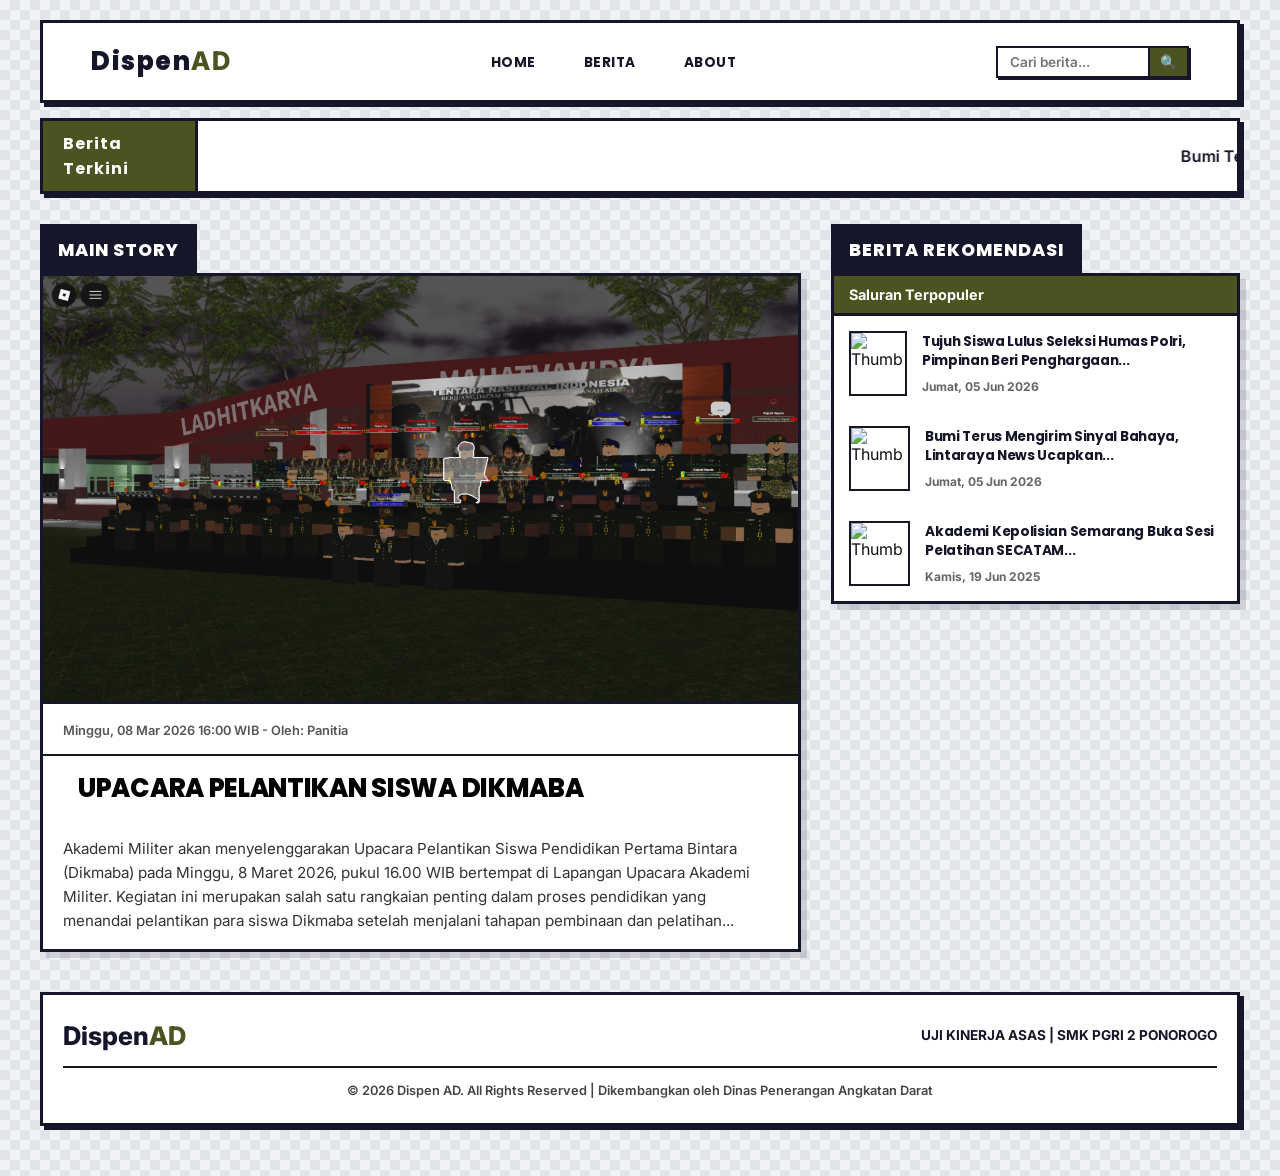
==== index.html @ 53e537a4 "Add files via upload" ====
<!DOCTYPE html>
<html lang="id">
<head>
    <meta charset="UTF-8">
    <meta name="viewport" content="width=device-width, initial-scale=1.0">
    <title>Saluran Berita - DispenAD News</title>
    <link rel="stylesheet" href="style.css">
</head>
<body>
<header>
        <div class="logo">Dispen<span>AD</span></div>
        <nav>
            <ul>
                <li><a href="index.html">HOME</a></li>
                <li><a href="berita.html">BERITA</a></li>
                <li><a href="about.html">ABOUT</a></li>
            </ul>
        </nav>

        <form class="search-box" action="#" method="GET">
            <input type="text" placeholder="Cari berita..." name="search" required>
            <button type="submit">🔍</button>
        </form>
    </header>

    <div class="ticker-wrapper">
        <div class="ticker-title">Berita Terkini</div>
        <marquee class="ticker-text">Bumi Terus Mengirim Sinyal Bahaya, Lintaraya News Ucapkan Duka Cita Mendalam untuk Korban Bencana Alam | Akademi Kepolisian Semarang Buka Sesi Pelatihan SECATAM</marquee>
    </div>

    <main class="news-container">
        
        <!-- MAIN STORY -->
        <section class="main-story">
            <div class="section-title">Main Story</div>
            
            <div class="story-table-container">
                <!-- ID diatur ke 'dikmaba' agar saat diklik, halaman detail menampilkan berita dikmaba -->
                <a href="berita.html?id=dikmaba" style="text-decoration: none; color: inherit; display: block;">
                    <div class="img-container-box">
                        <img src="img/Roblox_5_29_2026_8_17_09_PM.webp" alt="Main Story Image" style="width: 100%; display: block;">
                    </div>
                    
                    <div class="text-row-cell">
                        <span class="story-meta">Minggu, 08 Mar 2026 16:00 WIB - Oleh: Panitia</span>
                    </div>
                    
                    <div class="text-row-cell">
                        <h1 style="color: #030303; margin-left: 15px;" class="story-title">UPACARA PELANTIKAN SISWA DIKMABA</h1>
                    </div>
                </a>
                
                <div class="text-row-cell">
                    <p>Akademi Militer akan menyelenggarakan Upacara Pelantikan Siswa Pendidikan Pertama Bintara (Dikmaba) pada Minggu, 8 Maret 2026, pukul 16.00 WIB bertempat di Lapangan Upacara Akademi Militer. Kegiatan ini merupakan salah satu rangkaian penting dalam proses pendidikan yang menandai pelantikan para siswa Dikmaba setelah menjalani tahapan pembinaan dan pelatihan...</p>
                </div>
            </div>
        </section>

        <!-- SIDEBAR REKOMENDASI -->
        <aside class="sidebar-news">
            <div class="section-title">Berita Rekomendasi</div>
            
            <div class="sidebar-table-grid">
                <div class="sidebar-sub-header">Saluran Terpopuler</div>
                
                <!-- Link diarahkan menggunakan parameter ID yang sesuai dengan database script.js -->
                <a href="berita.html?id=polri" style="text-decoration: none; color: inherit;">
                    <div class="rec-item-cell">
                        <img src="https://picsum.photos/100/60?random=1" alt="Thumb">
                        <div class="rec-content">
                            <h4>Tujuh Siswa Lulus Seleksi Humas Polri, Pimpinan Beri Penghargaan...</h4>
                            <span>Jumat, 05 Jun 2026</span>
                        </div>
                    </div>
                </a>

                <a href="berita.html?id=bencana" style="text-decoration: none; color: inherit;">
                    <div class="rec-item-cell">
                        <img src="https://picsum.photos/100/60?random=2" alt="Thumb">
                        <div class="rec-content">
                            <h4>Bumi Terus Mengirim Sinyal Bahaya, Lintaraya News Ucapkan...</h4>
                            <span>Jumat, 05 Jun 2026</span>
                        </div>
                    </div>
                </a>

                <a href="berita.html?id=akpol" style="text-decoration: none; color: inherit;">
                    <div class="rec-item-cell">
                        <img src="https://picsum.photos/100/60?random=3" alt="Thumb">
                        <div class="rec-content">
                            <h4>Akademi Kepolisian Semarang Buka Sesi Pelatihan SECATAM...</h4>
                            <span>Kamis, 19 Jun 2025</span>
                        </div>
                    </div>
                </a>
            </div>
        </aside>

    </main>

    <footer>
        <div class="footer-container">
            <div class="footer-logo">Dispen<span>AD</span></div>
            <div class="footer-info">UJI KINERJA ASAS | SMK PGRI 2 PONOROGO</div>
        </div>
        <div class="footer-bottom">
           <p>&copy; 2026 Dispen AD. All Rights Reserved | Dikembangkan oleh Dinas Penerangan Angkatan Darat</p>
        </div>
    </footer>

    <!-- Script Fitur Pencarian di Halaman Utama -->
    <script>
        document.querySelector('.search-box').addEventListener('submit', function(e) {
            e.preventDefault();
            let kataKunci = this.querySelector('input').value.toLowerCase();
            let mainStory = document.querySelector('.main-story');
            let sidebarItems = document.querySelectorAll('.rec-item-cell');
            let ditemukan = false;

            if(mainStory.textContent.toLowerCase().includes(kataKunci)) {
                mainStory.style.display = '';
                ditemukan = true;
            } else {
                mainStory.style.display = 'none';
            }

            sidebarItems.forEach(function(item) {
                if(item.textContent.toLowerCase().includes(kataKunci)) {
                    item.closest('a').style.display = '';
                    ditemukan = true;
                } else {
                    item.closest('a').style.display = 'none';
                }
            });

            if (!ditemukan) {
                alert('Informasi yang kamu cari tidak ditemukan!');
            }
        });
    </script>
</body>
</html>
---- style.css ----
@import url('https://fonts.googleapis.com/css2?family=Inter:wght@400;500;600&family=Poppins:wght@700;800;900&display=swap');

* {
    margin: 0;
    padding: 0;
    box-sizing: border-box;
    font-family: 'Inter', sans-serif; 
}

body {
    background-color: #f0f2f5;
    background-image: 
        linear-gradient(45deg, #e1e4e8 25%, transparent 25%), 
        linear-gradient(-45deg, #e1e4e8 25%, transparent 25%), 
        linear-gradient(45deg, transparent 75%, #e1e4e8 75%), 
        linear-gradient(-45deg, transparent 75%, #e1e4e8 75%);
    background-size: 20px 20px;
    background-position: 0 0, 0 10px, 10px -10px, -10px 0px;
    color: #111111;
    padding-bottom: 50px;
}

header h2, .logo, .section-title, .story-title, .rec-content h4, .ticker-title {
    font-family: 'Poppins', sans-serif;
    letter-spacing: -0.3px;
}

header {
    background: #ffffff;
    padding: 1.2rem 3rem;
    display: flex;
    justify-content: space-between;
    align-items: center;
    border: 3px solid #16162a;
    max-width: 1200px;
    margin: 20px auto 0 auto;
    box-shadow: 4px 4px 0px #16162a;
}

.logo {
    font-size: 1.6rem;
    font-weight: 800;
    letter-spacing: 1.5px;
    color: #16162a;
}

.logo span {
    color: #4B5320;
}

nav ul {
    display: flex;
    list-style: none;
    gap: 20px;
}

nav a {
    color: #16162a;
    text-decoration: none;
    font-family: 'Poppins', sans-serif;
    font-weight: 700;
    font-size: 0.85rem;
    letter-spacing: 0.5px;
    text-transform: uppercase;
    padding: 6px 12px;
    border: 2px solid transparent;
    transition: all 0.2s ease;
}

nav a:hover {
    background: #4B5320;
    color: #ffffff;
    border: 2px solid #16162a;
    box-shadow: 2px 2px 0px #16162a;
}

.ticker-wrapper {
    background: #ffffff;
    display: flex;
    align-items: center;
    border: 3px solid #16162a;
    max-width: 1200px;
    margin: 15px auto 0 auto;
    box-shadow: 4px 4px 0px #16162a;
}

.ticker-title {
    background: #4B5320;
    color: white;
    padding: 10px 20px;
    font-weight: bold;
    letter-spacing: 1px;
    border-right: 3px solid #16162a;
}

.ticker-text {
    padding: 0 15px;
    color: #16162a;
    font-weight: 600;
}

.news-container {
    display: grid;
    grid-template-columns: 2.6fr 1.4fr;
    gap: 30px;
    max-width: 1200px;
    margin: 30px auto;
    padding: 0;
}

.section-title {
    font-size: 1.1rem;
    font-weight: 800;
    text-transform: uppercase;
    letter-spacing: 1px;
    color: #ffffff;
    background: #16162a;
    padding: 10px 15px;
    border: 3px solid #16162a;
    border-bottom: none;
    display: inline-block;
}

.story-table-container {
    background: #ffffff;
    border: 3px solid #16162a;
    box-shadow: 6px 6px 0px rgba(22, 22, 42, 0.15);
}

.img-container-box {
    border-bottom: 3px solid #16162a;
    overflow: hidden;
}

.img-container-box img {
    width: 100%;
    height: auto;
    display: block;
    transition: transform 0.4s ease;
}

.story-table-container:hover img {
    transform: scale(1.02);
}

.text-row-cell {
    padding: 15px 20px;
    border-bottom: 2px solid #16162a;
}

.text-row-cell:last-child {
    border-bottom: none;
}

.story-meta {
    font-size: 0.8rem;
    color: #555555;
    font-weight: 600;
}

.story-title {
    font-size: 1.6rem;
    line-height: 1.4;
    color: #16162a;
    font-weight: 800;
}

.story-table-container p {
    font-size: 0.95rem;
    line-height: 1.6;
    color: #333333;
}

.sidebar-table-grid {
    background: #ffffff;
    border: 3px solid #16162a;
    box-shadow: 6px 6px 0px rgba(22, 22, 42, 0.15);
    display: flex;
    flex-direction: column;
}

.sidebar-sub-header {
    background: #4B5320;
    color: #ffffff;
    padding: 10px 15px;
    font-weight: bold;
    font-size: 0.9rem;
    border-bottom: 3px solid #16162a;
}

.rec-item-cell {
    display: flex;
    gap: 15px;
    padding: 15px;
    border-bottom: 2px solid #16162a;
    align-items: center;
    transition: background 0.2s ease;
}

.rec-item-cell:last-child {
    border-bottom: none;
}

.rec-item-cell:hover {
    background: #fdfdfd;
}

.rec-item-cell img {
    width: 90px;
    height: 65px;
    object-fit: cover;
    border: 2px solid #16162a;
}

.rec-content h4 {
    font-size: 0.85rem;
    color: #16162a;
    line-height: 1.4;
    margin-bottom: 5px;
}

.rec-content span {
    font-size: 0.75rem;
    color: #666666;
    font-weight: 700;
}

footer {
    background: #ffffff;
    color: #16162a;
    max-width: 1200px;
    margin: 40px auto 0 auto;
    border: 3px solid #16162a;
    padding: 25px 20px;
    box-shadow: 4px 4px 0px #16162a;
}

.footer-container {
    display: flex;
    justify-content: space-between;
    align-items: center;
    border-bottom: 2px solid #16162a;
    padding-bottom: 15px;
}

.footer-logo {
    font-size: 1.6rem;
    font-weight: 800;
}

.footer-logo span {
    color: #4B5320;
}

.footer-info {
    text-align: right;
    font-size: 0.85rem;
    font-weight: bold;
}

.footer-bottom {
    text-align: center;
    padding-top: 15px;
    font-size: 0.8rem;
    font-weight: 600;
    color: #444444;
}

.search-box {
    display: flex;
    align-items: center;
    border: 2px solid #16162a;
    background: #ffffff;
    box-shadow: 2px 2px 0px #16162a;
    overflow: hidden;
}

.search-box input {
    border: none;
    padding: 6px 12px;
    font-size: 0.85rem;
    font-weight: 600;
    outline: none;
    color: #16162a;
    width: 150px;
    transition: width 0.3s ease;
}

.search-box input:focus {
    width: 200px;
}

.search-box button {
    background: #4B5320;
    border: none;
    border-left: 2px solid #16162a;
    color: #ffffff;
    padding: 6px 10px;
    cursor: pointer;
    font-size: 0.85rem;
    transition: all 0.2s ease;
}

.search-box button:hover {
    background: #ff2a5f;
    color: #ffffff;
}

@media screen and (max-width: 768px) {
    .news-container {
        grid-template-columns: 1fr;
        padding: 0 15px;
    }
    header, footer, .ticker-wrapper {
        margin: 10px 15px;
        flex-direction: column;
        text-align: center;
    }
    nav ul {
        flex-wrap: wrap;
        justify-content: center;
        margin-top: 10px;
    }
    .footer-container {
        flex-direction: column;
        gap: 15px;
    }
    .search-box {
        margin-top: 10px;
        width: 100%;
        max-width: 300px;
    }
    .search-box input {
        width: 100%;
    }
    .search-box input:focus {
        width: 100%;
    }
}
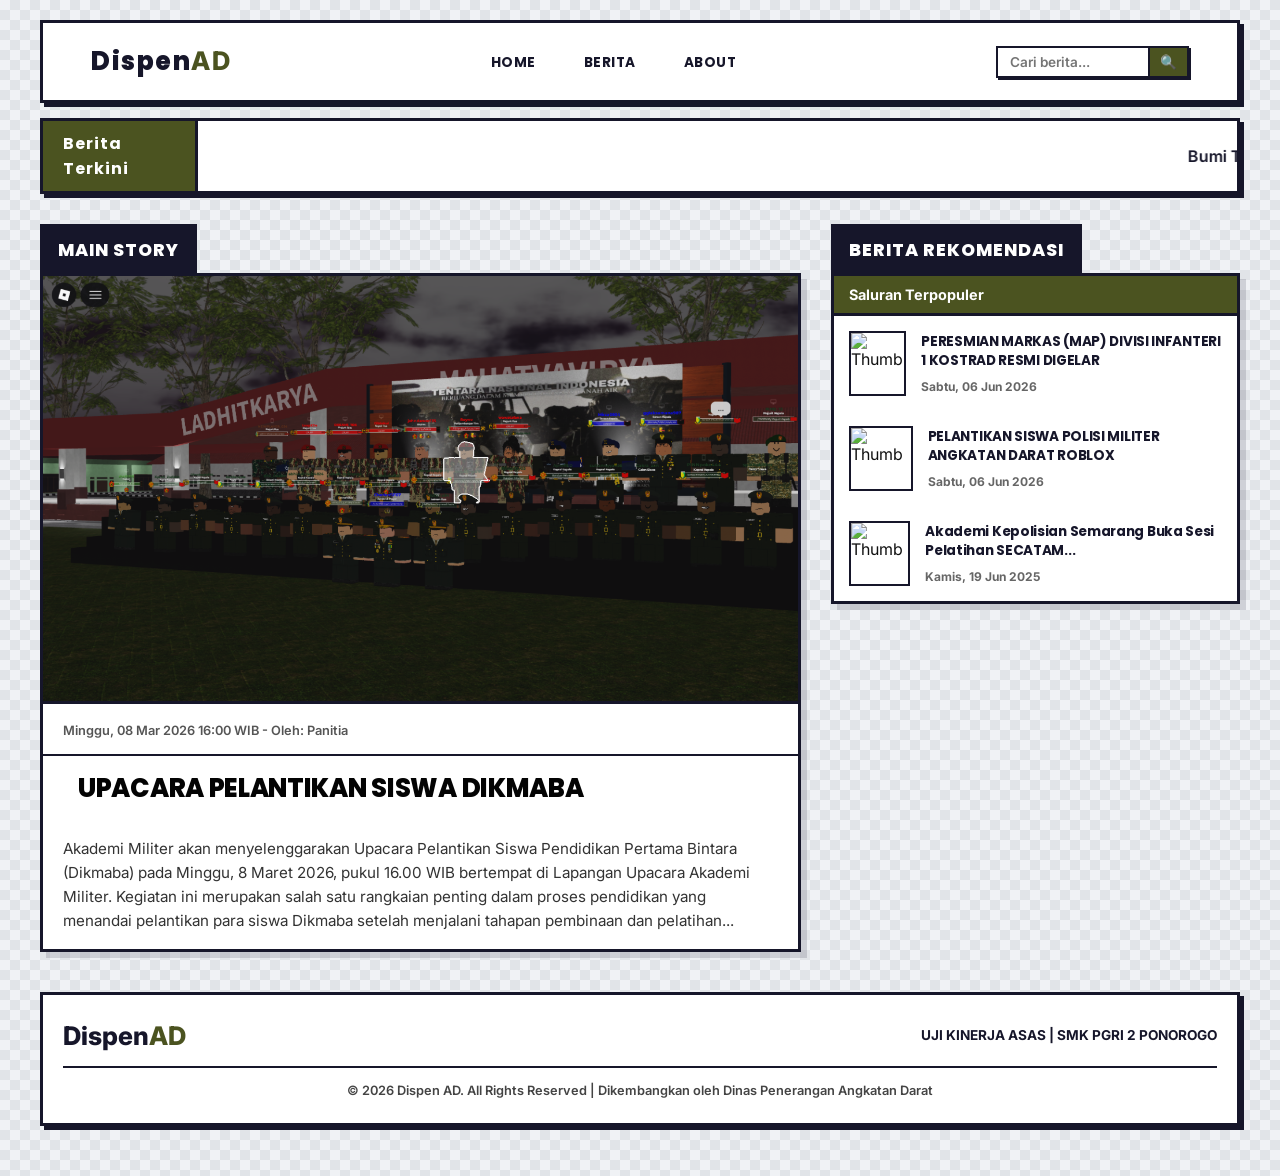
==== commit 500437d4: "HTML encoding issues in index.html" ====
--- a/index.html
+++ b/index.html
@@ -64,22 +64,22 @@
                 <div class="sidebar-sub-header">Saluran Terpopuler</div>
                 
                 <!-- Link diarahkan menggunakan parameter ID yang sesuai dengan database script.js -->
-                <a href="berita.html?id=polri" style="text-decoration: none; color: inherit;">
+                <a href="berita.html?id=kostrad" style="text-decoration: none; color: inherit;">
                     <div class="rec-item-cell">
-                        <img src="https://picsum.photos/100/60?random=1" alt="Thumb">
+                        <img src="img/6_Juni_2026_20260606_230627_0000.png" alt="Thumb">
                         <div class="rec-content">
-                            <h4>Tujuh Siswa Lulus Seleksi Humas Polri, Pimpinan Beri Penghargaan...</h4>
-                            <span>Jumat, 05 Jun 2026</span>
+                            <h4>PERESMIAN MARKAS (MAP) DIVISI INFANTERI 1 KOSTRAD RESMI DIGELAR</h4>
+                            <span>Sabtu, 06 Jun 2026</span>
                         </div>
                     </div>
                 </a>
 
                 <a href="berita.html?id=bencana" style="text-decoration: none; color: inherit;">
                     <div class="rec-item-cell">
-                        <img src="https://picsum.photos/100/60?random=2" alt="Thumb">
+                        <img src="img/6_Juni_2026_20260606_230123_0000.png" alt="Thumb">
                         <div class="rec-content">
-                            <h4>Bumi Terus Mengirim Sinyal Bahaya, Lintaraya News Ucapkan...</h4>
-                            <span>Jumat, 05 Jun 2026</span>
+                            <h4>PELANTIKAN SISWA POLISI MILITER ANGKATAN DARAT ROBLOX</h4>
+                            <span>Sabtu, 06 Jun 2026</span>
                         </div>
                     </div>
                 </a>
@@ -139,4 +139,4 @@
         });
     </script>
 </body>
-</html>+</html>
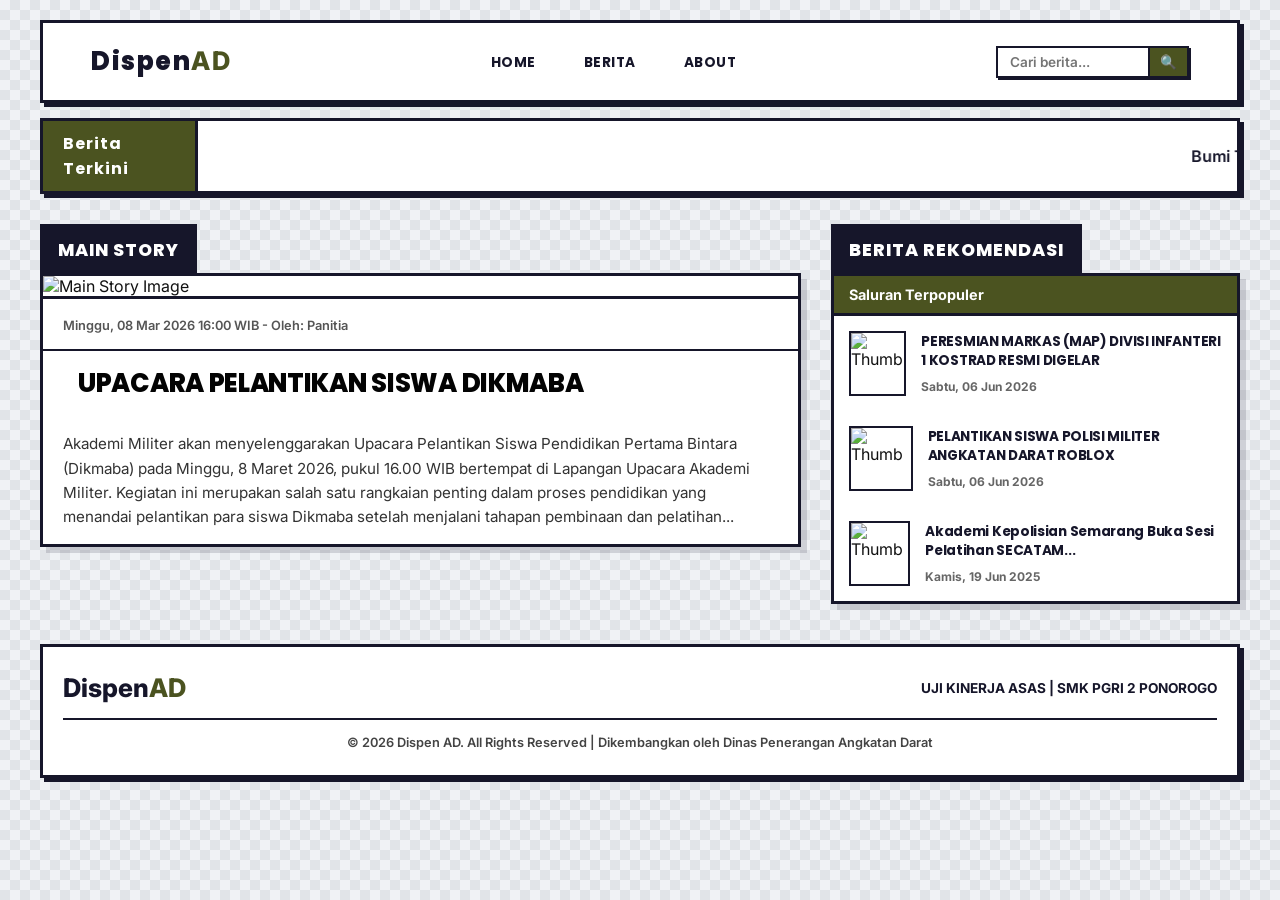
==== commit c861f69e: "HTML structure and update main story image" ====
--- a/index.html
+++ b/index.html
@@ -38,7 +38,7 @@
                 <!-- ID diatur ke 'dikmaba' agar saat diklik, halaman detail menampilkan berita dikmaba -->
                 <a href="berita.html?id=dikmaba" style="text-decoration: none; color: inherit; display: block;">
                     <div class="img-container-box">
-                        <img src="img/Roblox_5_29_2026_8_17_09_PM.webp" alt="Main Story Image" style="width: 100%; display: block;">
+                        <img src="img/4_Juni_2026_Akademi_Militer_AKMIL_Roblox_melaksanakan_upacara_Pelantika_20260604_082903_0000.webp" alt="Main Story Image" style="width: 100%; display: block;">
                     </div>
                     
                     <div class="text-row-cell">
@@ -66,7 +66,7 @@
                 <!-- Link diarahkan menggunakan parameter ID yang sesuai dengan database script.js -->
                 <a href="berita.html?id=kostrad" style="text-decoration: none; color: inherit;">
                     <div class="rec-item-cell">
-                        <img src="img/6_Juni_2026_20260606_230627_0000.png" alt="Thumb">
+                        <img src="img/6_Juni_2026_20260606_230123_0000.webp" alt="Thumb">
                         <div class="rec-content">
                             <h4>PERESMIAN MARKAS (MAP) DIVISI INFANTERI 1 KOSTRAD RESMI DIGELAR</h4>
                             <span>Sabtu, 06 Jun 2026</span>
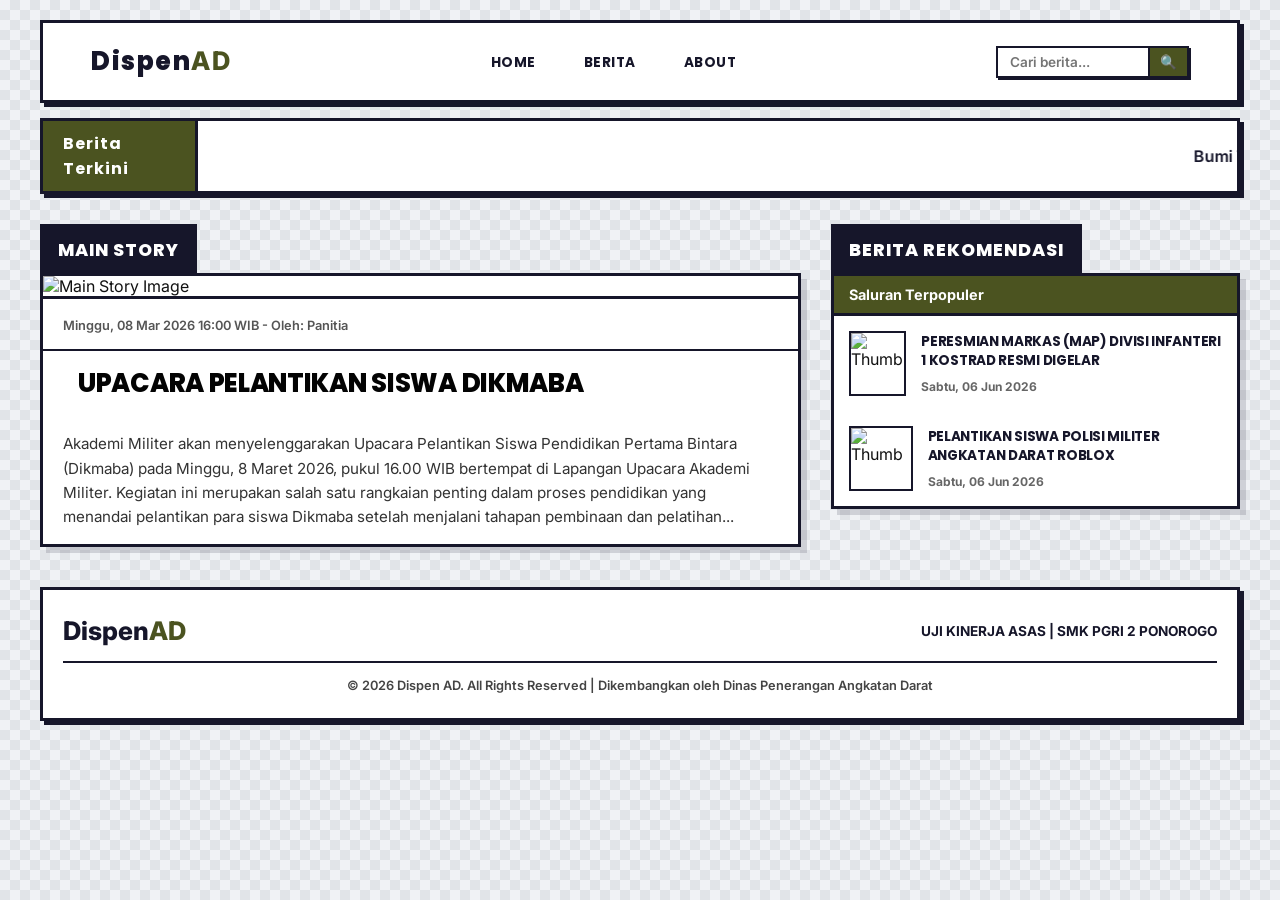
==== commit 939e3742: "HTML encoding issues in index.html" ====
--- a/index.html
+++ b/index.html
@@ -66,7 +66,7 @@
                 <!-- Link diarahkan menggunakan parameter ID yang sesuai dengan database script.js -->
                 <a href="berita.html?id=kostrad" style="text-decoration: none; color: inherit;">
                     <div class="rec-item-cell">
-                        <img src="img/6_Juni_2026_20260606_230123_0000.webp" alt="Thumb">
+                        <img src="img/6_Juni_2026_20260606_230627_0000.webp" alt="Thumb">
                         <div class="rec-content">
                             <h4>PERESMIAN MARKAS (MAP) DIVISI INFANTERI 1 KOSTRAD RESMI DIGELAR</h4>
                             <span>Sabtu, 06 Jun 2026</span>
@@ -74,9 +74,9 @@
                     </div>
                 </a>
 
-                <a href="berita.html?id=bencana" style="text-decoration: none; color: inherit;">
+                <a href="berita.html?id=pomad" style="text-decoration: none; color: inherit;">
                     <div class="rec-item-cell">
-                        <img src="img/6_Juni_2026_20260606_230123_0000.png" alt="Thumb">
+                        <img src="img/6_Juni_2026_20260606_230123_0000.webp" alt="Thumb">
                         <div class="rec-content">
                             <h4>PELANTIKAN SISWA POLISI MILITER ANGKATAN DARAT ROBLOX</h4>
                             <span>Sabtu, 06 Jun 2026</span>
@@ -84,15 +84,7 @@
                     </div>
                 </a>
 
-                <a href="berita.html?id=akpol" style="text-decoration: none; color: inherit;">
-                    <div class="rec-item-cell">
-                        <img src="https://picsum.photos/100/60?random=3" alt="Thumb">
-                        <div class="rec-content">
-                            <h4>Akademi Kepolisian Semarang Buka Sesi Pelatihan SECATAM...</h4>
-                            <span>Kamis, 19 Jun 2025</span>
-                        </div>
-                    </div>
-                </a>
+                
             </div>
         </aside>
 
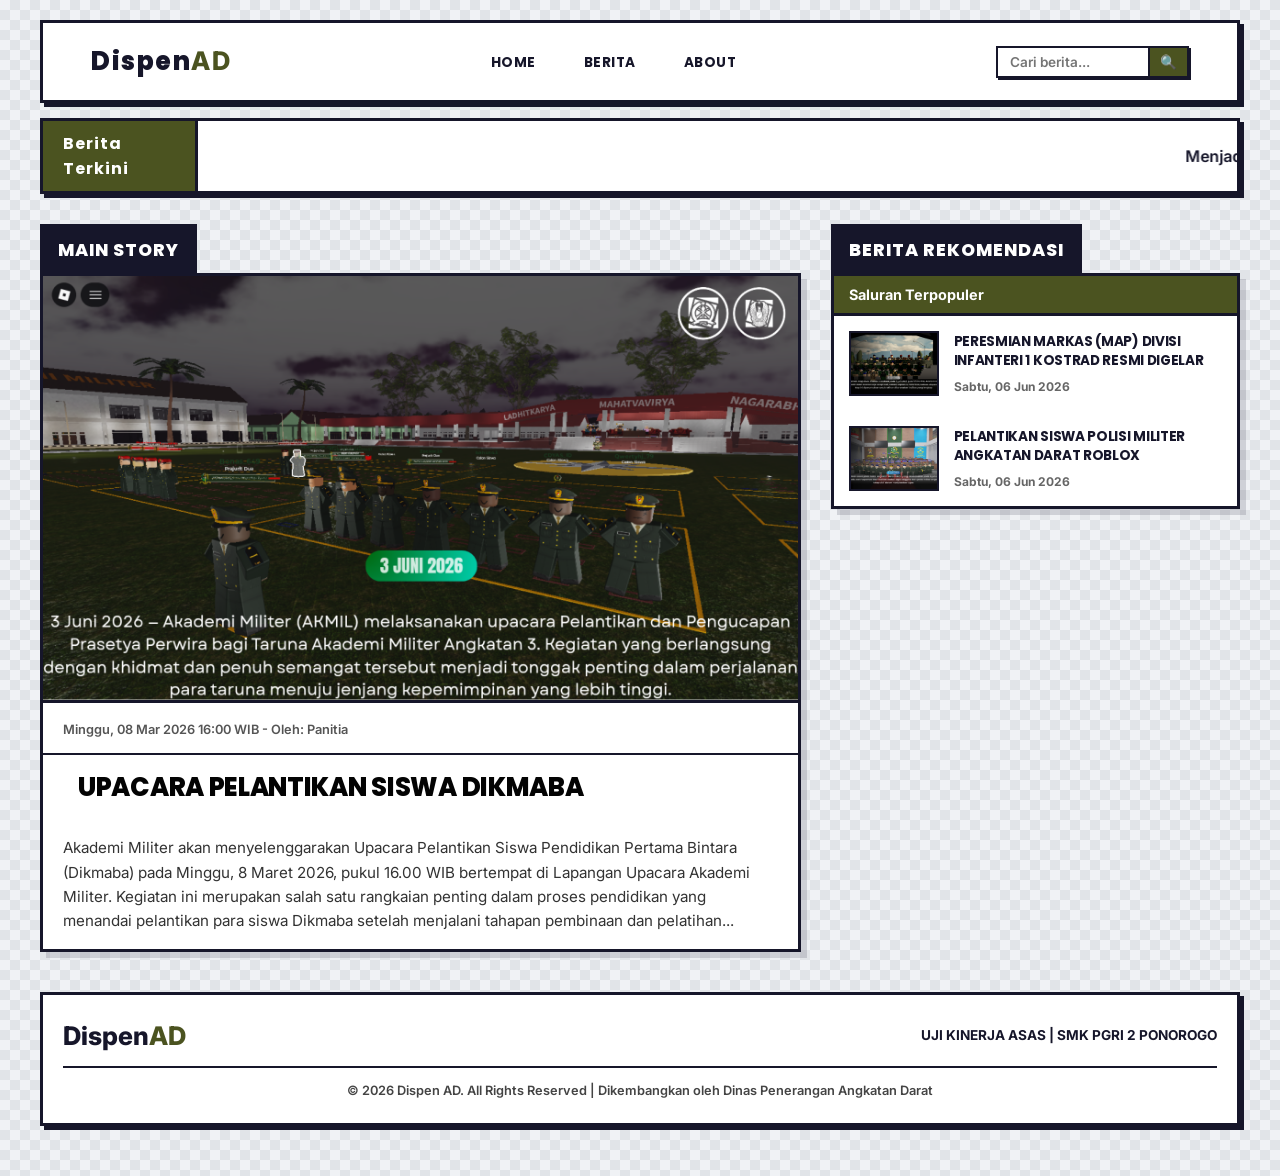
==== commit 10ffd0be: "Fix HTML encoding issues in index.html" ====
--- a/index.html
+++ b/index.html
@@ -25,7 +25,7 @@
 
     <div class="ticker-wrapper">
         <div class="ticker-title">Berita Terkini</div>
-        <marquee class="ticker-text">Bumi Terus Mengirim Sinyal Bahaya, Lintaraya News Ucapkan Duka Cita Mendalam untuk Korban Bencana Alam | Akademi Kepolisian Semarang Buka Sesi Pelatihan SECATAM</marquee>
+        <marquee class="ticker-text">Menjadi Jembatan Informasi Tepercaya dan Pengawal Citra Positif TNI Angkatan Darat.</marquee>
     </div>
 
     <main class="news-container">
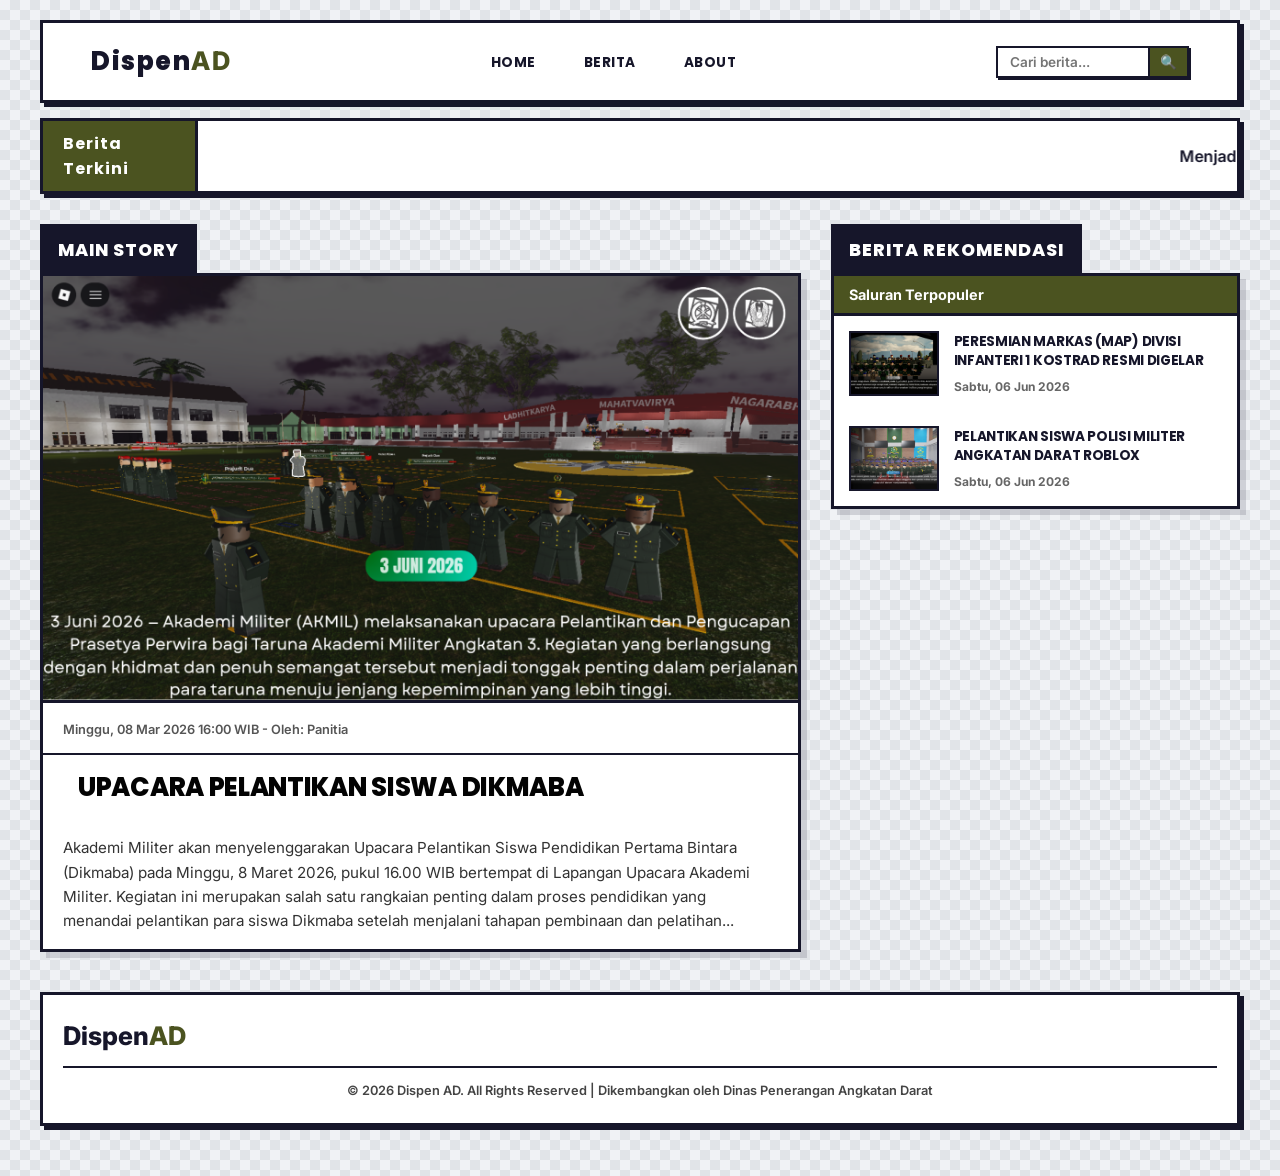
==== commit 99ea755c: "Update index.html" ====
--- a/index.html
+++ b/index.html
@@ -93,7 +93,6 @@
     <footer>
         <div class="footer-container">
             <div class="footer-logo">Dispen<span>AD</span></div>
-            <div class="footer-info">UJI KINERJA ASAS | SMK PGRI 2 PONOROGO</div>
         </div>
         <div class="footer-bottom">
            <p>&copy; 2026 Dispen AD. All Rights Reserved | Dikembangkan oleh Dinas Penerangan Angkatan Darat</p>
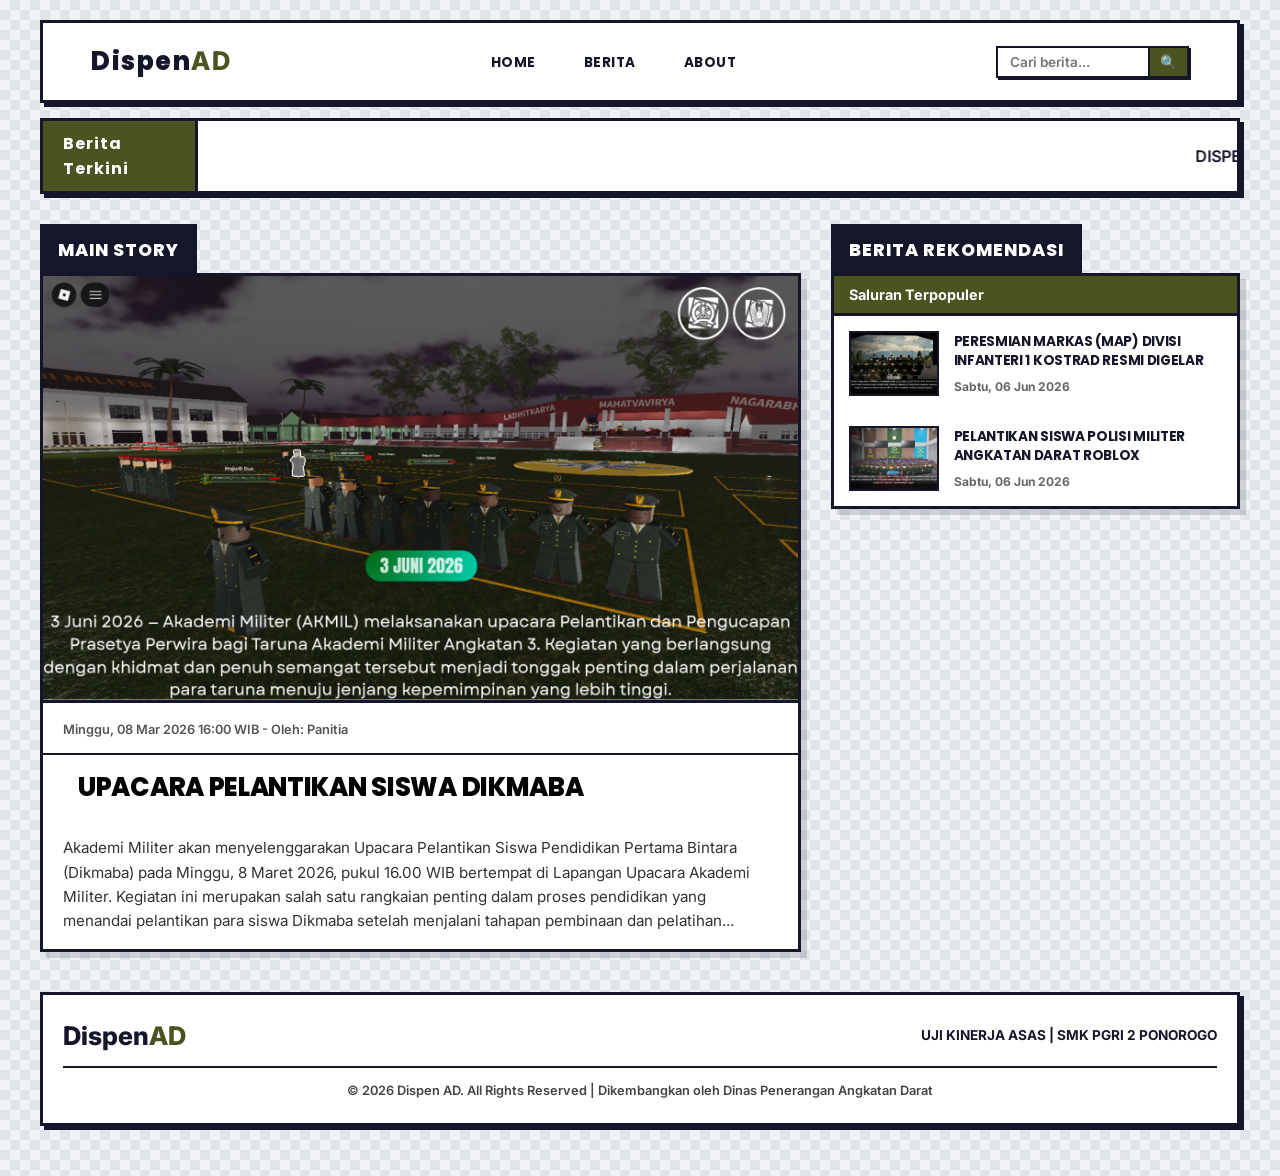
==== commit a0194493: "Revise index.html with Open Graph metadata Updated the HTML structure and added Open Graph meta tags" ====
--- a/index.html
+++ b/index.html
@@ -3,11 +3,18 @@
 <head>
     <meta charset="UTF-8">
     <meta name="viewport" content="width=device-width, initial-scale=1.0">
-    <title>Saluran Berita - DispenAD News</title>
+    <title>Tentara Nasional Indonesia Angkatan Darat - DispenAD News</title>
+    
+    <meta property="og:site_name" content="DispenAD News" />
+    <meta property="og:title" content="Portal Berita Resmi Dinas Penerangan Angkatan Darat" />
+    <meta property="og:description" content="Menyajikan informasi akurat, edukatif, dan tepercaya mengenai seluruh kegiatan TNI Angkatan Darat." />
+    <meta property="og:image" content="img/4_Juni_2026_Akademi_Militer_AKMIL_Roblox_melaksanakan_upacara_Pelantika_20260604_082903_0000.webp" />
+    <meta name="theme-color" content="#4B5320" /> 
+    
     <link rel="stylesheet" href="style.css">
 </head>
 <body>
-<header>
+    <header>
         <div class="logo">Dispen<span>AD</span></div>
         <nav>
             <ul>
@@ -25,17 +32,14 @@
 
     <div class="ticker-wrapper">
         <div class="ticker-title">Berita Terkini</div>
-        <marquee class="ticker-text">Menjadi Jembatan Informasi Tepercaya dan Pengawal Citra Positif TNI Angkatan Darat.</marquee>
+        <marquee class="ticker-text" scrollamount="5">DISPENAD: Menjadi Jembatan Informasi Tepercaya Pengawal Citra TNI AD | Akademi Kepolisian Semarang Buka Sesi Pelatihan SECATAM | Duka Mendalam untuk Korban Bencana Alam</marquee>
     </div>
 
     <main class="news-container">
-        
-        <!-- MAIN STORY -->
         <section class="main-story">
             <div class="section-title">Main Story</div>
             
             <div class="story-table-container">
-                <!-- ID diatur ke 'dikmaba' agar saat diklik, halaman detail menampilkan berita dikmaba -->
                 <a href="berita.html?id=dikmaba" style="text-decoration: none; color: inherit; display: block;">
                     <div class="img-container-box">
                         <img src="img/4_Juni_2026_Akademi_Militer_AKMIL_Roblox_melaksanakan_upacara_Pelantika_20260604_082903_0000.webp" alt="Main Story Image" style="width: 100%; display: block;">
@@ -56,15 +60,13 @@
             </div>
         </section>
 
-        <!-- SIDEBAR REKOMENDASI -->
         <aside class="sidebar-news">
             <div class="section-title">Berita Rekomendasi</div>
             
             <div class="sidebar-table-grid">
                 <div class="sidebar-sub-header">Saluran Terpopuler</div>
                 
-                <!-- Link diarahkan menggunakan parameter ID yang sesuai dengan database script.js -->
-                <a href="berita.html?id=kostrad" style="text-decoration: none; color: inherit;">
+                <a href="berita.html?id=kostrad-1" style="text-decoration: none; color: inherit;">
                     <div class="rec-item-cell">
                         <img src="img/6_Juni_2026_20260606_230627_0000.webp" alt="Thumb">
                         <div class="rec-content">
@@ -83,23 +85,20 @@
                         </div>
                     </div>
                 </a>
-
-                
             </div>
         </aside>
-
     </main>
 
     <footer>
         <div class="footer-container">
             <div class="footer-logo">Dispen<span>AD</span></div>
+            <div class="footer-info">UJI KINERJA ASAS | SMK PGRI 2 PONOROGO</div>
         </div>
         <div class="footer-bottom">
            <p>&copy; 2026 Dispen AD. All Rights Reserved | Dikembangkan oleh Dinas Penerangan Angkatan Darat</p>
         </div>
     </footer>
 
-    <!-- Script Fitur Pencarian di Halaman Utama -->
     <script>
         document.querySelector('.search-box').addEventListener('submit', function(e) {
             e.preventDefault();
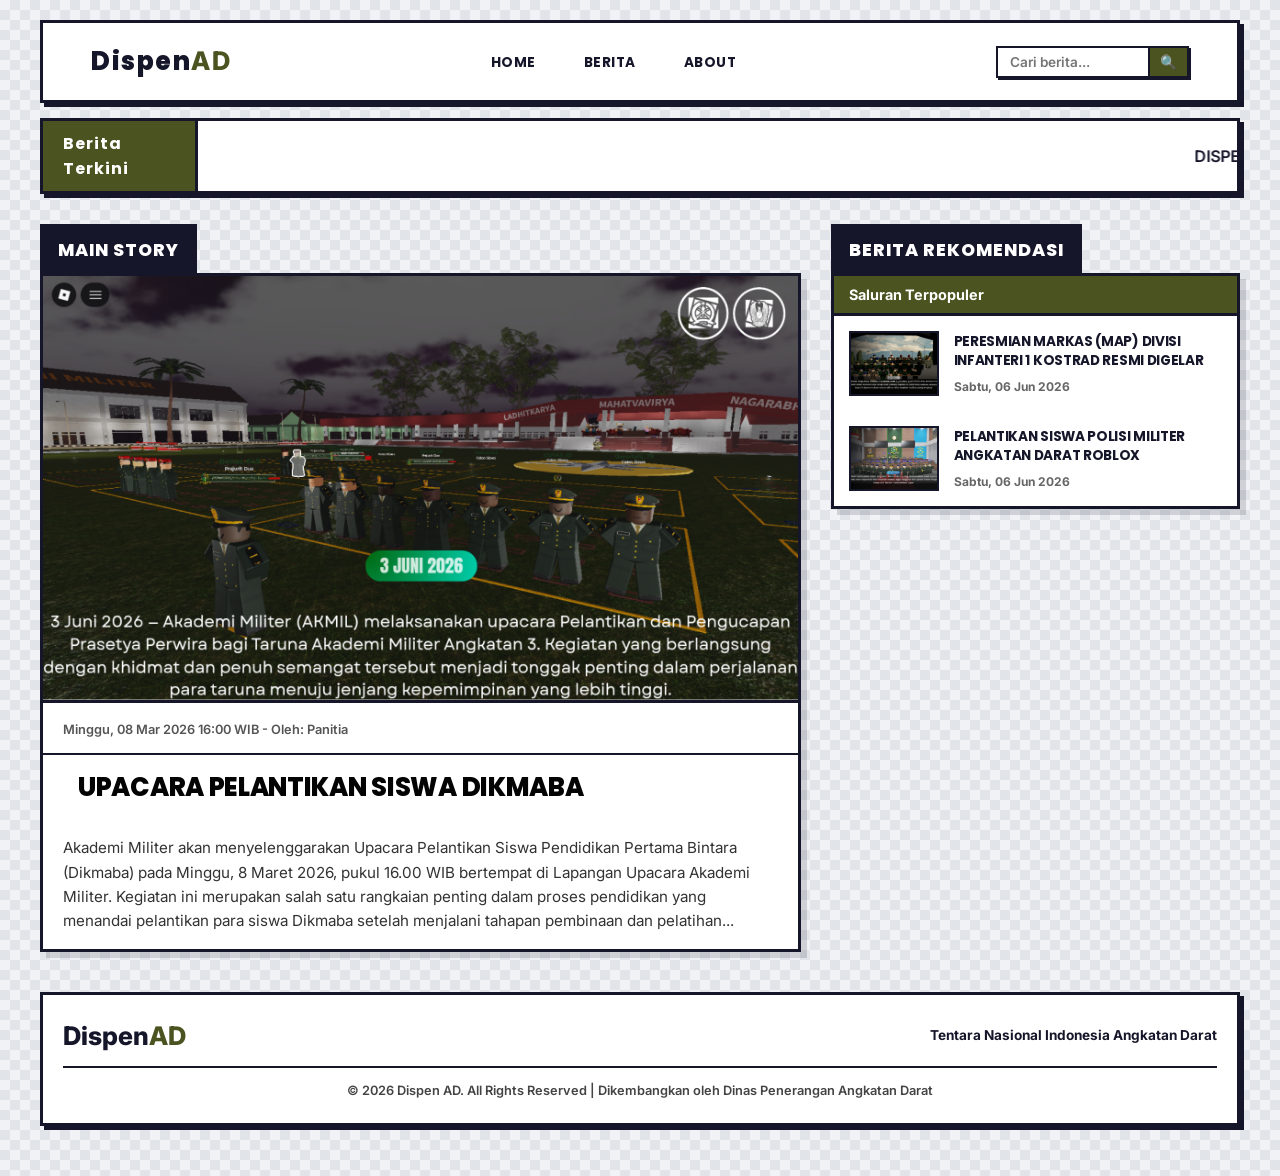
==== commit 180482de: "Fix HTML encoding issues in index.html" ====
--- a/index.html
+++ b/index.html
@@ -92,7 +92,7 @@
     <footer>
         <div class="footer-container">
             <div class="footer-logo">Dispen<span>AD</span></div>
-            <div class="footer-info">UJI KINERJA ASAS | SMK PGRI 2 PONOROGO</div>
+            <div class="footer-info">Tentara Nasional Indonesia Angkatan Darat</div>
         </div>
         <div class="footer-bottom">
            <p>&copy; 2026 Dispen AD. All Rights Reserved | Dikembangkan oleh Dinas Penerangan Angkatan Darat</p>
